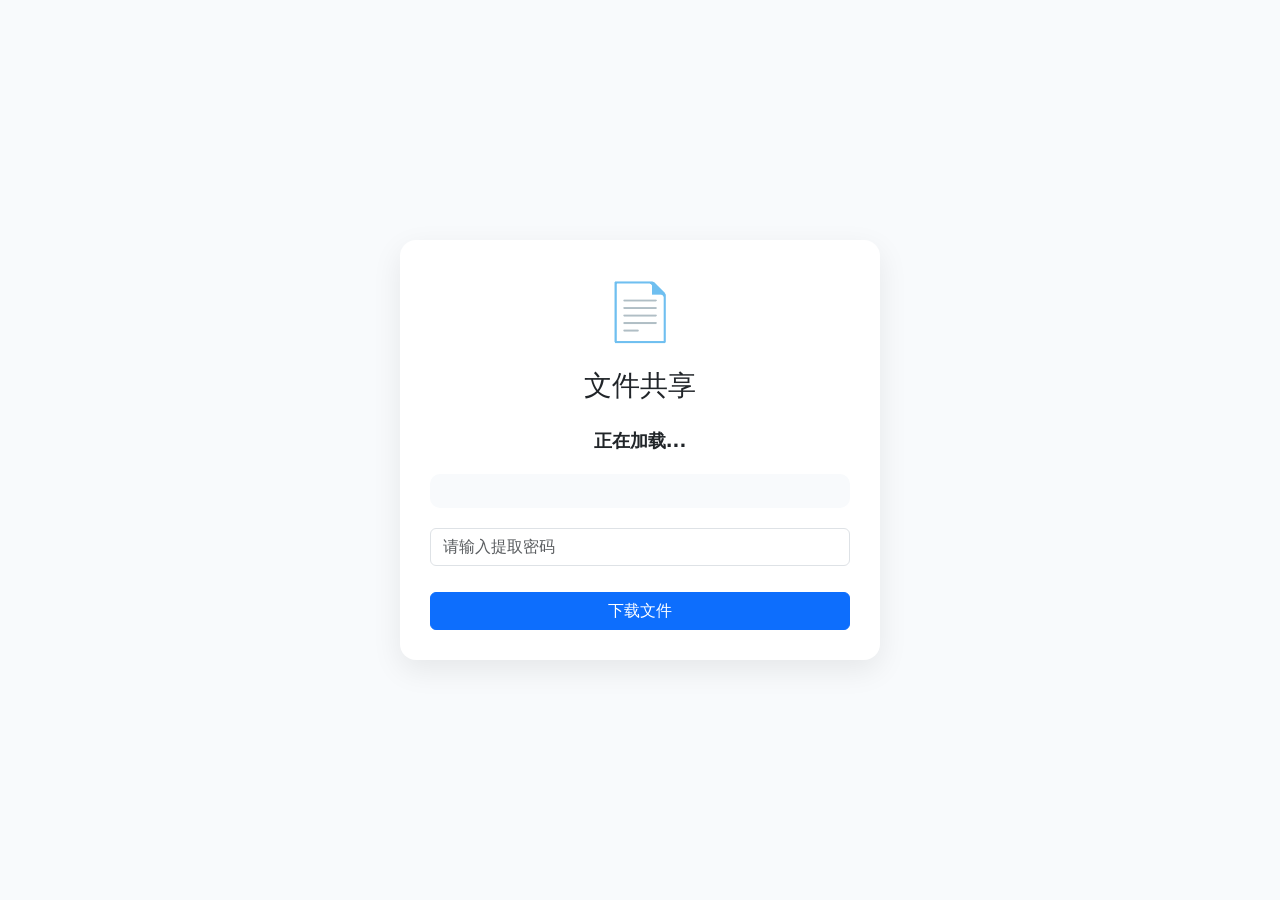
==== static/share.html @ 4dff2337 "fix zip download" ====
<!DOCTYPE html>
<html lang="zh-CN">

<head>

    <meta charset="UTF-8">

    <meta name="viewport" content="width=device-width, initial-scale=1">

    <title>XS 文件共享</title>

    <link href="https://cdn.jsdelivr.net/npm/bootstrap@5.3.3/dist/css/bootstrap.min.css" rel="stylesheet">
    <link href="../static/share.css" rel="stylesheet">

</head>

<body>

    <div class="share-card">

        <div class="file-icon">
            📄
        </div>

        <h3 class="text-center mb-4">
            文件共享
        </h3>

        <div id="shareFileName" class="file-name">

            正在加载...

        </div>

        <div class="info-box">

            <div id="shareExpire" class="info-item">

            </div>

            <div id="sharePasswordStatus" class="info-item">

            </div>

        </div>

        <input type="password" id="sharePassword" class="form-control" placeholder="请输入提取密码">

        <div id="errorText"></div>

        <button class="btn btn-primary mt-3 download-btn" onclick="verifyShare()">

            下载文件

        </button>

    </div>

    <div class="modal fade" id="zipLoadingModal" tabindex="-1" data-bs-backdrop="static" data-bs-keyboard="false">
        <div class="modal-dialog modal-dialog-centered">
            <div class="modal-content">
                <div class="modal-body text-center p-4">
                    <div class="spinner-border text-primary mb-3" role="status">
                    </div>
                    <h5>
                        正在打包文件夹
                    </h5>
                    <div class="text-muted">
                        文件较大时可能需要几秒钟，请稍候...
                    </div>
                </div>
            </div>
        </div>
    </div>

    <script src="../static/share.js"></script>
    <script src="https://cdn.jsdelivr.net/npm/bootstrap@5.3.3/dist/js/bootstrap.min.js"></script>

</body>

</html>
---- static/share.css ----
body {

    background: #f8fafc;

    min-height: 100vh;

    display: flex;

    justify-content: center;

    align-items: center;

    padding: 20px;

}

.share-card {

    width: 100%;

    max-width: 480px;

    background: white;

    border-radius: 16px;

    padding: 30px;

    box-shadow:
        0 10px 30px rgba(0, 0, 0, .08);

}

.file-icon {

    font-size: 56px;

    text-align: center;

    margin-bottom: 15px;

}

.file-name {

    font-size: 18px;

    font-weight: 600;

    text-align: center;

    margin-bottom: 20px;

    word-break: break-all;

}

.folder-header {

    text-align: center;

    margin-bottom: 20px;

}

.folder-download {

    text-align: center;

    margin-bottom: 20px;

}

.info-box {

    background: #f8fafc;

    padding: 14px;

    border-radius: 10px;

    margin-bottom: 20px;

}

.info-item {

    font-size: 14px;

    color: #64748b;

    margin-bottom: 6px;

}

#errorText {

    margin-top: 10px;

    color: #dc2626;

}

.download-btn {

    width: 100%;

}

@media (prefers-color-scheme: dark) {

    body {

        background: #0f172a;

    }

    .share-card {

        background: #1e293b;

        color: white;

    }

    .info-box {

        background: #334155;

    }

    .info-item {

        color: #cbd5e1;

    }

    .form-control {

        background: #0f172a;

        color: white;

        border-color: #475569;

    }

}
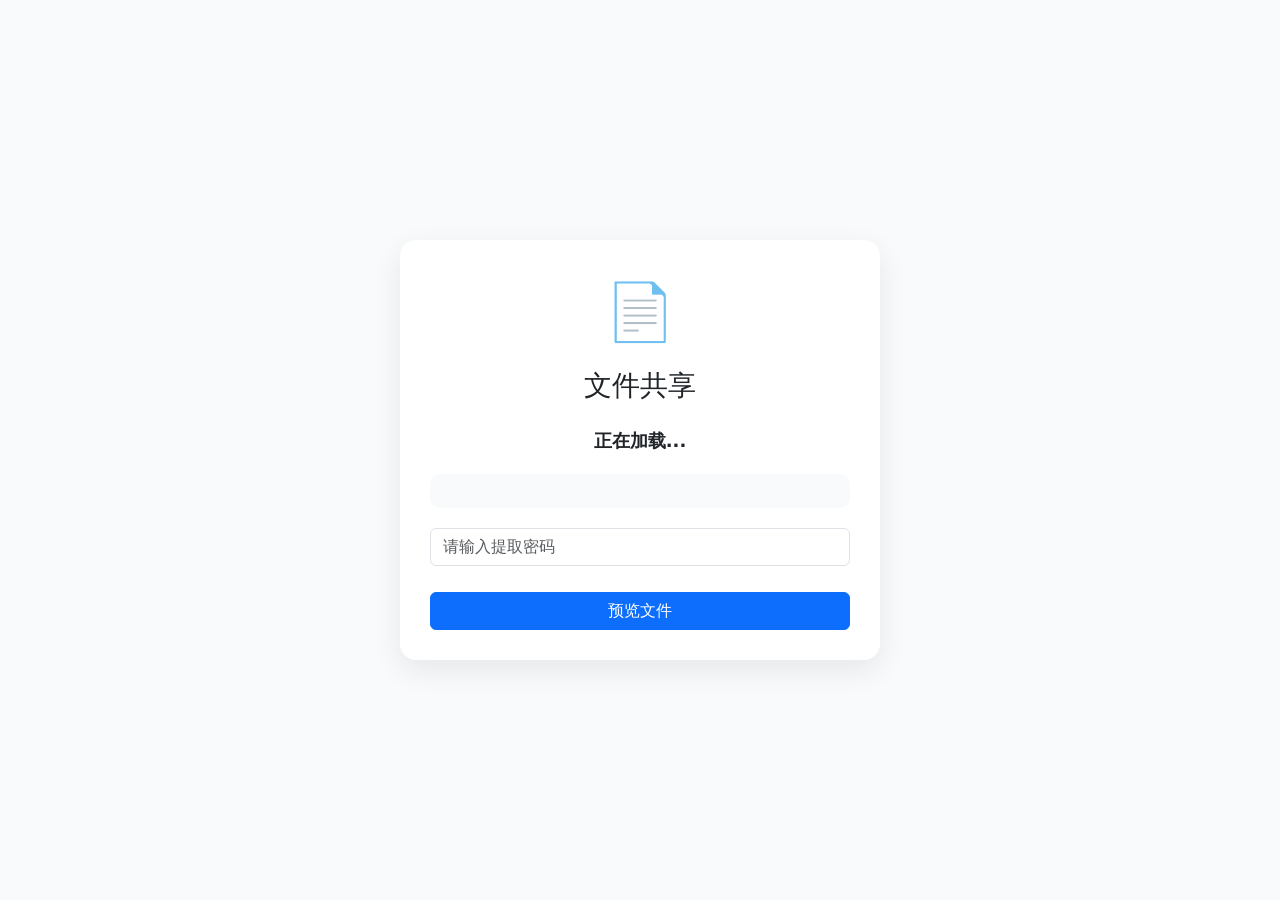
==== commit bed282c3: "add perview" ====
--- a/static/share.html
+++ b/static/share.html
@@ -49,9 +49,7 @@
         <div id="errorText"></div>
 
         <button class="btn btn-primary mt-3 download-btn" onclick="verifyShare()">
-
-            下载文件
-
+            预览文件
         </button>
 
     </div>
@@ -73,7 +71,27 @@
         </div>
     </div>
 
+    <div class="modal fade" id="previewModal">
+        <div class="modal-dialog modal-xl">
+            <div class="modal-content">
+                <div class="modal-header">
+                    <h5 id="previewTitle">
+                        文件预览
+                    </h5>
+                    <button class="btn-close" data-bs-dismiss="modal">
+                    </button>
+                </div>
+
+                <div class="modal-body">
+                    <div id="previewContent">
+                    </div>
+                </div>
+            </div>
+        </div>
+    </div>
+
     <script src="../static/share.js"></script>
+    <script src="../static/preview.js"></script>
     <script src="https://cdn.jsdelivr.net/npm/bootstrap@5.3.3/dist/js/bootstrap.min.js"></script>
 
 </body>
--- a/static/share.css
+++ b/static/share.css
@@ -54,6 +54,16 @@
     word-break: break-all;
 
 }
+
+.share-file-name {
+    flex: 1;
+    cursor: pointer;
+}
+
+.share-file-name:hover {
+    color: #2563eb;
+}
+
 
 .folder-header {
 
